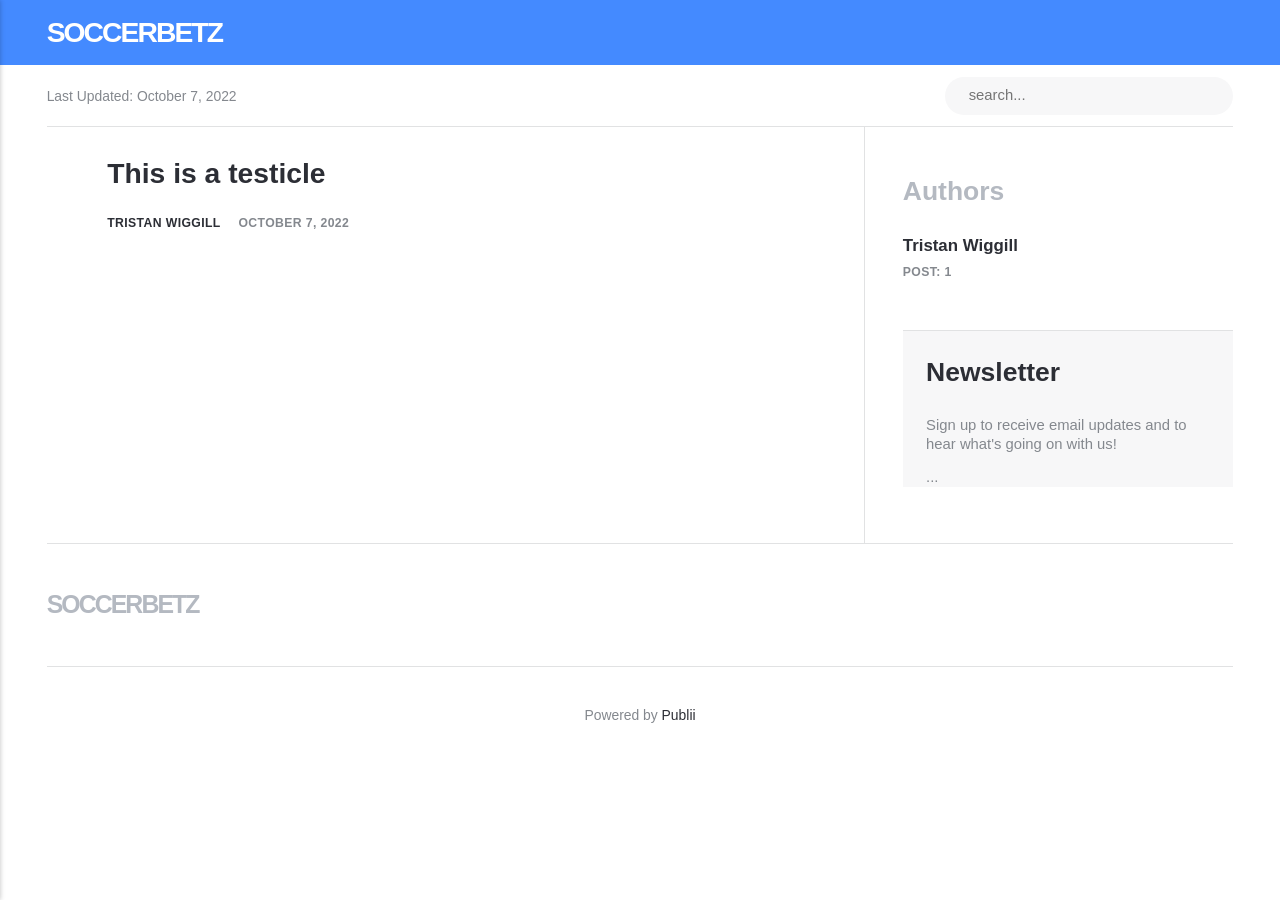
==== index.html @ fafe5017 "Updated from Publii" ====
<!DOCTYPE html><html lang="en-gb"><head><meta charset="utf-8"><meta http-equiv="X-UA-Compatible" content="IE=edge"><meta name="viewport" content="width=device-width,initial-scale=1"><title>Soccerbetz</title><meta name="generator" content="Publii Open-Source CMS for Static Site"><link rel="canonical" href="https://soccerbetz.github.io/gh-pages/"><link rel="alternate" type="application/atom+xml" href="https://soccerbetz.github.io/gh-pages/feed.xml"><link rel="alternate" type="application/json" href="https://soccerbetz.github.io/gh-pages/feed.json"><meta property="og:title" content="Soccerbetz"><meta property="og:site_name" content="Soccerbetz"><meta property="og:description" content=""><meta property="og:url" content="https://soccerbetz.github.io/gh-pages/"><meta property="og:type" content="website"><style>:root{--body-font:-apple-system,BlinkMacSystemFont,"Segoe UI",Roboto,Oxygen,Ubuntu,Cantarell,"Fira Sans","Droid Sans","Helvetica Neue",Arial,sans-serif,"Apple Color Emoji","Segoe UI Emoji","Segoe UI Symbol";--heading-font:var(--body-font);--post-entry-font:var(--body-font);--logo-font:var(--body-font);--menu-font:var(--body-font)}</style><link rel="stylesheet" href="https://soccerbetz.github.io/gh-pages/assets/css/style.css?v=c155d42c59073d84d726a52edc52b04d"><script type="application/ld+json">{"@context":"http://schema.org","@type":"Organization","name":"Soccerbetz","url":"https://soccerbetz.github.io/gh-pages/"}</script></head><body><header class="topbar" id="js-header"><div class="topbar__inner"><a class="logo" href="https://soccerbetz.github.io/gh-pages/">Soccerbetz</a><nav class="navbar"><button class="navbar__toggle" aria-label="Menu" aria-haspopup="true" aria-expanded="false"><span class="navbar__toggle-box"><span class="navbar__toggle-inner">Menu</span></span></button><ul class="navbar__menu"></ul></nav></div></header><div class="content"><div class="infobar"><div class="infobar__update">Last Updated: <time datetime="2022-10-07T17:36">October 7, 2022</time></div><div class="infobar__search"><form action="https://soccerbetz.github.io/gh-pages/search.html"><input type="search" name="q" placeholder="search..." aria-label="Search input"> <button type="submit" aria-label="Submit"><svg role="presentation" focusable="false" width="15px" height="14px"><use xlink:href="https://soccerbetz.github.io/gh-pages/assets/svg/svg-map.svg#search"/></svg></button></form></div></div><main class="main l-grid l-grid--2col-1-4"><article class="c-card"><div class="c-card__wrapper"><header class="u-header"><h1 class="c-card__title"><a href="https://soccerbetz.github.io/gh-pages/this-is-a-testicle.html">This is a testicle</a></h1><div class="u-header__meta u-small"><div><a href="https://soccerbetz.github.io/gh-pages/authors/tristan-wiggill/" title="Tristan Wiggill">Tristan Wiggill</a> <time datetime="2022-10-07T17:09">October 7, 2022</time></div></div></header></div></article></main><div class="sidebar"><section class="box authors"><h3 class="box__title">Authors</h3><ul class="authors__cotainer"><li class="authors__item"><div><a href="https://soccerbetz.github.io/gh-pages/authors/tristan-wiggill/" class="authors__title">Tristan Wiggill</a> <span class="u-small">Post: 1</span></div></li></ul></section><section class="newsletter box box--gray"><h3 class="box__title">Newsletter</h3><p class="newsletter__description">Sign up to receive email updates and to hear what's going on with us!</p><form>...</form></section></div><footer class="footer"><a class="footer__logo" href="https://soccerbetz.github.io/gh-pages/">Soccerbetz</a><nav><ul class="footer__nav"></ul></nav><div class="footer__copyright">Powered by <a href="https://getpublii.com" target="_blank" rel="nofollow noopener">Publii</a></div></footer></div><script>window.publiiThemeMenuConfig = {    
        mobileMenuMode: 'sidebar',
        animationSpeed: 300,
        submenuWidth: 'auto',
        doubleClickTime: 500,
        mobileMenuExpandableSubmenus: true, 
        relatedContainerForOverlayMenuSelector: '.navbar',
   };</script><script defer="defer" src="https://soccerbetz.github.io/gh-pages/assets/js/scripts.min.js?v=3dc768003cc6d66c9e7bf0904e71d3e8"></script><script>var images = document.querySelectorAll('img[loading]');

      for (var i = 0; i < images.length; i++) {
         if (images[i].complete) {
               images[i].classList.add('is-loaded');
         } else {
               images[i].addEventListener('load', function () {
                  this.classList.add('is-loaded');
               }, false);
         }
      }</script></body></html>
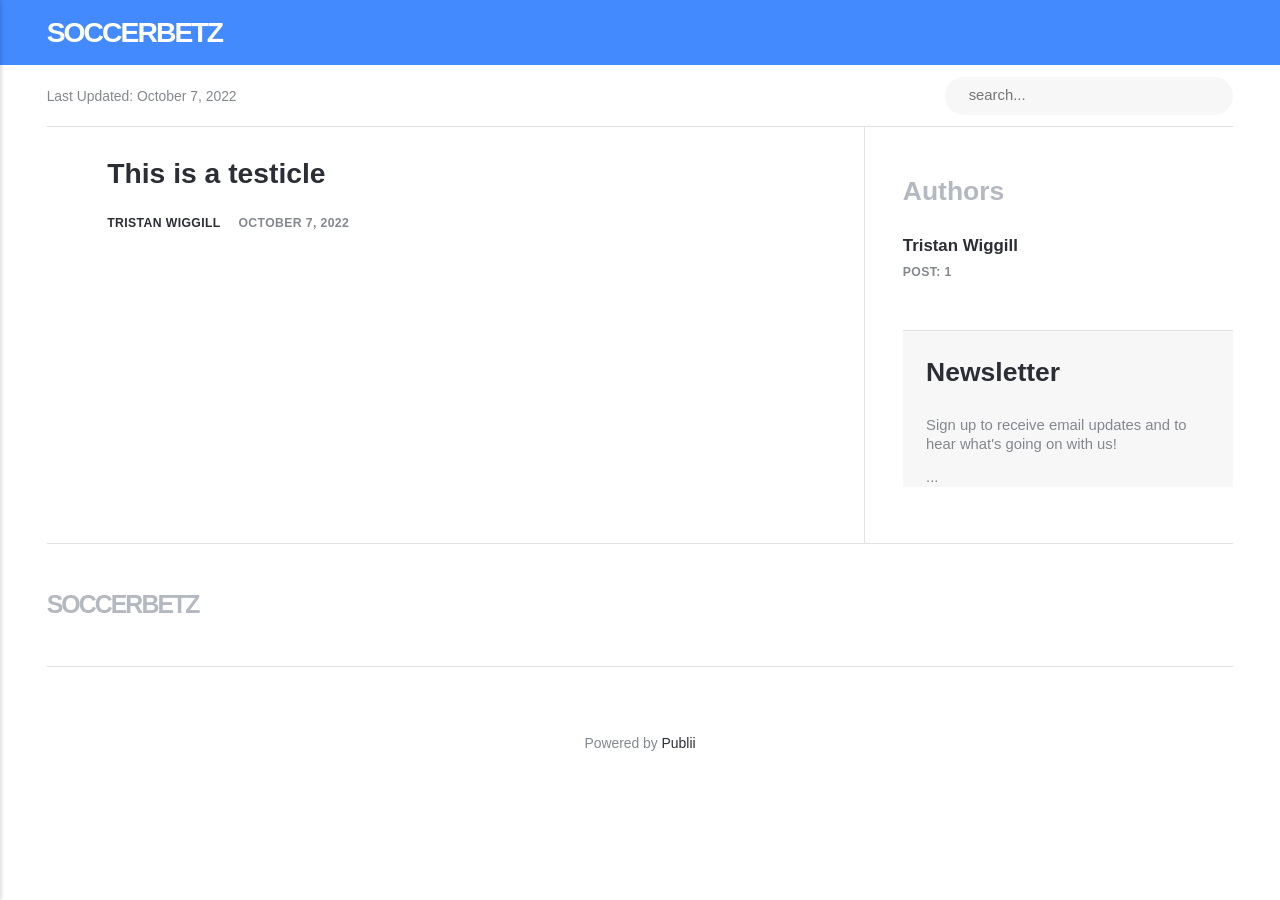
==== commit ee31594b: "Updated from Publii" ====
--- a/index.html
+++ b/index.html
@@ -1,4 +1,4 @@
-<!DOCTYPE html><html lang="en-gb"><head><meta charset="utf-8"><meta http-equiv="X-UA-Compatible" content="IE=edge"><meta name="viewport" content="width=device-width,initial-scale=1"><title>Soccerbetz</title><meta name="generator" content="Publii Open-Source CMS for Static Site"><link rel="canonical" href="https://soccerbetz.github.io/gh-pages/"><link rel="alternate" type="application/atom+xml" href="https://soccerbetz.github.io/gh-pages/feed.xml"><link rel="alternate" type="application/json" href="https://soccerbetz.github.io/gh-pages/feed.json"><meta property="og:title" content="Soccerbetz"><meta property="og:site_name" content="Soccerbetz"><meta property="og:description" content=""><meta property="og:url" content="https://soccerbetz.github.io/gh-pages/"><meta property="og:type" content="website"><style>:root{--body-font:-apple-system,BlinkMacSystemFont,"Segoe UI",Roboto,Oxygen,Ubuntu,Cantarell,"Fira Sans","Droid Sans","Helvetica Neue",Arial,sans-serif,"Apple Color Emoji","Segoe UI Emoji","Segoe UI Symbol";--heading-font:var(--body-font);--post-entry-font:var(--body-font);--logo-font:var(--body-font);--menu-font:var(--body-font)}</style><link rel="stylesheet" href="https://soccerbetz.github.io/gh-pages/assets/css/style.css?v=c155d42c59073d84d726a52edc52b04d"><script type="application/ld+json">{"@context":"http://schema.org","@type":"Organization","name":"Soccerbetz","url":"https://soccerbetz.github.io/gh-pages/"}</script></head><body><header class="topbar" id="js-header"><div class="topbar__inner"><a class="logo" href="https://soccerbetz.github.io/gh-pages/">Soccerbetz</a><nav class="navbar"><button class="navbar__toggle" aria-label="Menu" aria-haspopup="true" aria-expanded="false"><span class="navbar__toggle-box"><span class="navbar__toggle-inner">Menu</span></span></button><ul class="navbar__menu"></ul></nav></div></header><div class="content"><div class="infobar"><div class="infobar__update">Last Updated: <time datetime="2022-10-07T17:36">October 7, 2022</time></div><div class="infobar__search"><form action="https://soccerbetz.github.io/gh-pages/search.html"><input type="search" name="q" placeholder="search..." aria-label="Search input"> <button type="submit" aria-label="Submit"><svg role="presentation" focusable="false" width="15px" height="14px"><use xlink:href="https://soccerbetz.github.io/gh-pages/assets/svg/svg-map.svg#search"/></svg></button></form></div></div><main class="main l-grid l-grid--2col-1-4"><article class="c-card"><div class="c-card__wrapper"><header class="u-header"><h1 class="c-card__title"><a href="https://soccerbetz.github.io/gh-pages/this-is-a-testicle.html">This is a testicle</a></h1><div class="u-header__meta u-small"><div><a href="https://soccerbetz.github.io/gh-pages/authors/tristan-wiggill/" title="Tristan Wiggill">Tristan Wiggill</a> <time datetime="2022-10-07T17:09">October 7, 2022</time></div></div></header></div></article></main><div class="sidebar"><section class="box authors"><h3 class="box__title">Authors</h3><ul class="authors__cotainer"><li class="authors__item"><div><a href="https://soccerbetz.github.io/gh-pages/authors/tristan-wiggill/" class="authors__title">Tristan Wiggill</a> <span class="u-small">Post: 1</span></div></li></ul></section><section class="newsletter box box--gray"><h3 class="box__title">Newsletter</h3><p class="newsletter__description">Sign up to receive email updates and to hear what's going on with us!</p><form>...</form></section></div><footer class="footer"><a class="footer__logo" href="https://soccerbetz.github.io/gh-pages/">Soccerbetz</a><nav><ul class="footer__nav"></ul></nav><div class="footer__copyright">Powered by <a href="https://getpublii.com" target="_blank" rel="nofollow noopener">Publii</a></div></footer></div><script>window.publiiThemeMenuConfig = {    
+<!DOCTYPE html><html lang="en-gb"><head><meta charset="utf-8"><meta http-equiv="X-UA-Compatible" content="IE=edge"><meta name="viewport" content="width=device-width,initial-scale=1"><title>Soccerbetz</title><meta name="generator" content="Publii Open-Source CMS for Static Site"><link rel="canonical" href="https://soccerbetz.github.io/gh-pages/"><link rel="alternate" type="application/atom+xml" href="https://soccerbetz.github.io/gh-pages/feed.xml"><link rel="alternate" type="application/json" href="https://soccerbetz.github.io/gh-pages/feed.json"><meta property="og:title" content="Soccerbetz"><meta property="og:site_name" content="Soccerbetz"><meta property="og:description" content=""><meta property="og:url" content="https://soccerbetz.github.io/gh-pages/"><meta property="og:type" content="website"><style>:root{--body-font:-apple-system,BlinkMacSystemFont,"Segoe UI",Roboto,Oxygen,Ubuntu,Cantarell,"Fira Sans","Droid Sans","Helvetica Neue",Arial,sans-serif,"Apple Color Emoji","Segoe UI Emoji","Segoe UI Symbol";--heading-font:var(--body-font);--post-entry-font:var(--body-font);--logo-font:var(--body-font);--menu-font:var(--body-font)}</style><link rel="stylesheet" href="https://soccerbetz.github.io/gh-pages/assets/css/style.css?v=c155d42c59073d84d726a52edc52b04d"><script type="application/ld+json">{"@context":"http://schema.org","@type":"Organization","name":"Soccerbetz","url":"https://soccerbetz.github.io/gh-pages/"}</script></head><body><header class="topbar" id="js-header"><div class="topbar__inner"><a class="logo" href="https://soccerbetz.github.io/gh-pages/">Soccerbetz</a><nav class="navbar"><button class="navbar__toggle" aria-label="Menu" aria-haspopup="true" aria-expanded="false"><span class="navbar__toggle-box"><span class="navbar__toggle-inner">Menu</span></span></button><ul class="navbar__menu"></ul></nav></div></header><div class="content"><div class="infobar"><div class="infobar__update">Last Updated: <time datetime="2022-10-07T17:54">October 7, 2022</time></div><div class="infobar__search"><form action="https://soccerbetz.github.io/gh-pages/search.html"><input type="search" name="q" placeholder="search..." aria-label="Search input"> <button type="submit" aria-label="Submit"><svg role="presentation" focusable="false" width="15px" height="14px"><use xlink:href="https://soccerbetz.github.io/gh-pages/assets/svg/svg-map.svg#search"/></svg></button></form></div></div><main class="main l-grid l-grid--2col-1-4"><article class="c-card"><div class="c-card__wrapper"><header class="u-header"><h1 class="c-card__title"><a href="https://soccerbetz.github.io/gh-pages/this-is-a-testicle.html">This is a testicle</a></h1><div class="u-header__meta u-small"><div><a href="https://soccerbetz.github.io/gh-pages/authors/tristan-wiggill/" title="Tristan Wiggill">Tristan Wiggill</a> <time datetime="2022-10-07T17:09">October 7, 2022</time></div></div></header></div></article></main><div class="sidebar"><section class="box authors"><h3 class="box__title">Authors</h3><ul class="authors__cotainer"><li class="authors__item"><div><a href="https://soccerbetz.github.io/gh-pages/authors/tristan-wiggill/" class="authors__title">Tristan Wiggill</a> <span class="u-small">Post: 1</span></div></li></ul></section><section class="newsletter box box--gray"><h3 class="box__title">Newsletter</h3><p class="newsletter__description">Sign up to receive email updates and to hear what's going on with us!</p><form>...</form></section></div><footer class="footer"><a class="footer__logo" href="https://soccerbetz.github.io/gh-pages/">Soccerbetz</a><nav><ul class="footer__nav"></ul></nav><div class="footer__copyright"><p>Powered by <a href="https://getpublii.com" target="_blank" rel="nofollow noopener">Publii</a></p></div></footer></div><script>window.publiiThemeMenuConfig = {    
         mobileMenuMode: 'sidebar',
         animationSpeed: 300,
         submenuWidth: 'auto',
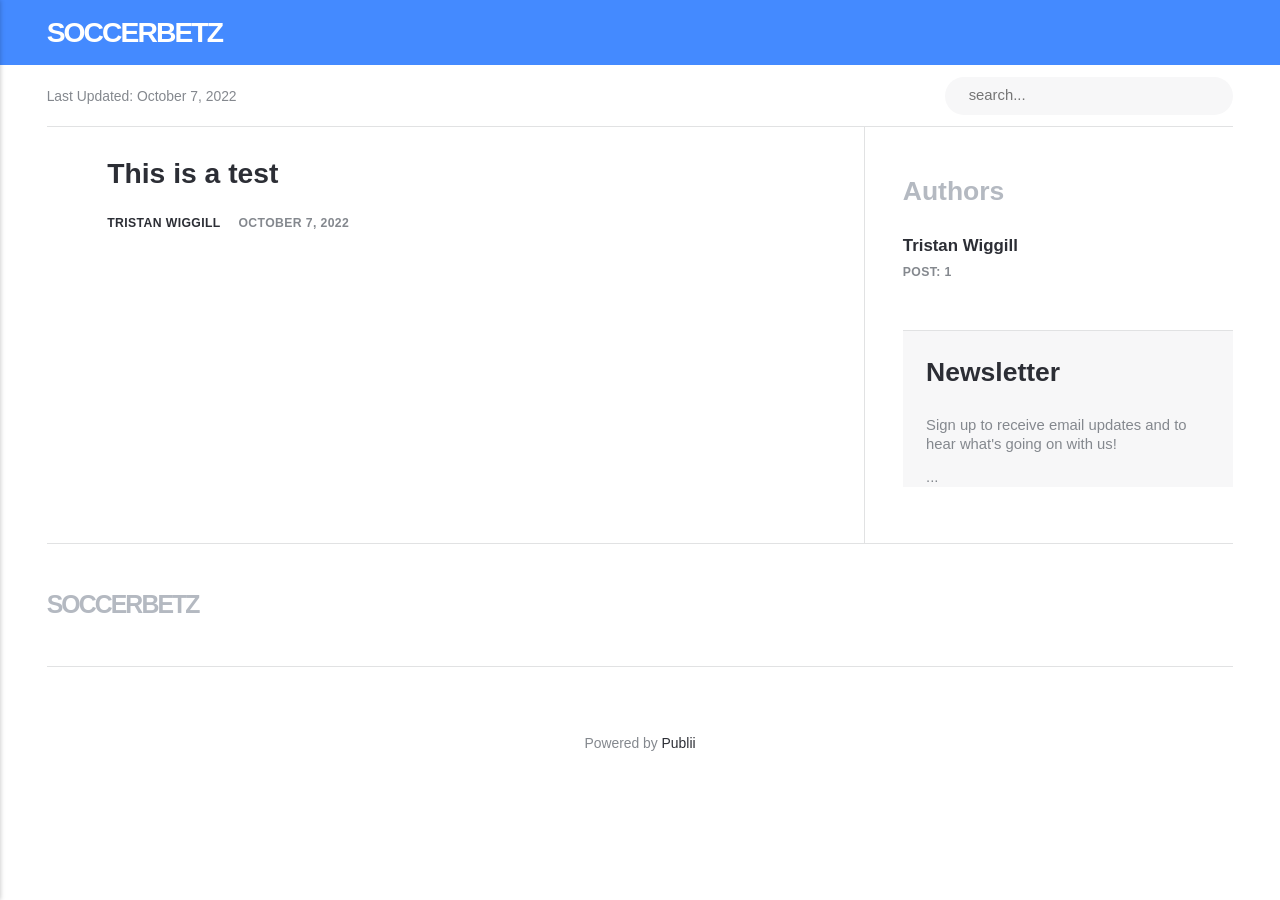
==== commit 033af6af: "Updated from Publii" ====
--- a/index.html
+++ b/index.html
@@ -1,4 +1,4 @@
-<!DOCTYPE html><html lang="en-gb"><head><meta charset="utf-8"><meta http-equiv="X-UA-Compatible" content="IE=edge"><meta name="viewport" content="width=device-width,initial-scale=1"><title>Soccerbetz</title><meta name="generator" content="Publii Open-Source CMS for Static Site"><link rel="canonical" href="https://soccerbetz.github.io/gh-pages/"><link rel="alternate" type="application/atom+xml" href="https://soccerbetz.github.io/gh-pages/feed.xml"><link rel="alternate" type="application/json" href="https://soccerbetz.github.io/gh-pages/feed.json"><meta property="og:title" content="Soccerbetz"><meta property="og:site_name" content="Soccerbetz"><meta property="og:description" content=""><meta property="og:url" content="https://soccerbetz.github.io/gh-pages/"><meta property="og:type" content="website"><style>:root{--body-font:-apple-system,BlinkMacSystemFont,"Segoe UI",Roboto,Oxygen,Ubuntu,Cantarell,"Fira Sans","Droid Sans","Helvetica Neue",Arial,sans-serif,"Apple Color Emoji","Segoe UI Emoji","Segoe UI Symbol";--heading-font:var(--body-font);--post-entry-font:var(--body-font);--logo-font:var(--body-font);--menu-font:var(--body-font)}</style><link rel="stylesheet" href="https://soccerbetz.github.io/gh-pages/assets/css/style.css?v=c155d42c59073d84d726a52edc52b04d"><script type="application/ld+json">{"@context":"http://schema.org","@type":"Organization","name":"Soccerbetz","url":"https://soccerbetz.github.io/gh-pages/"}</script></head><body><header class="topbar" id="js-header"><div class="topbar__inner"><a class="logo" href="https://soccerbetz.github.io/gh-pages/">Soccerbetz</a><nav class="navbar"><button class="navbar__toggle" aria-label="Menu" aria-haspopup="true" aria-expanded="false"><span class="navbar__toggle-box"><span class="navbar__toggle-inner">Menu</span></span></button><ul class="navbar__menu"></ul></nav></div></header><div class="content"><div class="infobar"><div class="infobar__update">Last Updated: <time datetime="2022-10-07T17:54">October 7, 2022</time></div><div class="infobar__search"><form action="https://soccerbetz.github.io/gh-pages/search.html"><input type="search" name="q" placeholder="search..." aria-label="Search input"> <button type="submit" aria-label="Submit"><svg role="presentation" focusable="false" width="15px" height="14px"><use xlink:href="https://soccerbetz.github.io/gh-pages/assets/svg/svg-map.svg#search"/></svg></button></form></div></div><main class="main l-grid l-grid--2col-1-4"><article class="c-card"><div class="c-card__wrapper"><header class="u-header"><h1 class="c-card__title"><a href="https://soccerbetz.github.io/gh-pages/this-is-a-testicle.html">This is a testicle</a></h1><div class="u-header__meta u-small"><div><a href="https://soccerbetz.github.io/gh-pages/authors/tristan-wiggill/" title="Tristan Wiggill">Tristan Wiggill</a> <time datetime="2022-10-07T17:09">October 7, 2022</time></div></div></header></div></article></main><div class="sidebar"><section class="box authors"><h3 class="box__title">Authors</h3><ul class="authors__cotainer"><li class="authors__item"><div><a href="https://soccerbetz.github.io/gh-pages/authors/tristan-wiggill/" class="authors__title">Tristan Wiggill</a> <span class="u-small">Post: 1</span></div></li></ul></section><section class="newsletter box box--gray"><h3 class="box__title">Newsletter</h3><p class="newsletter__description">Sign up to receive email updates and to hear what's going on with us!</p><form>...</form></section></div><footer class="footer"><a class="footer__logo" href="https://soccerbetz.github.io/gh-pages/">Soccerbetz</a><nav><ul class="footer__nav"></ul></nav><div class="footer__copyright"><p>Powered by <a href="https://getpublii.com" target="_blank" rel="nofollow noopener">Publii</a></p></div></footer></div><script>window.publiiThemeMenuConfig = {    
+<!DOCTYPE html><html lang="en-gb"><head><meta charset="utf-8"><meta http-equiv="X-UA-Compatible" content="IE=edge"><meta name="viewport" content="width=device-width,initial-scale=1"><title>Soccerbetz</title><meta name="generator" content="Publii Open-Source CMS for Static Site"><link rel="canonical" href="https://soccerbetz.github.io/gh-pages/"><link rel="alternate" type="application/atom+xml" href="https://soccerbetz.github.io/gh-pages/feed.xml"><link rel="alternate" type="application/json" href="https://soccerbetz.github.io/gh-pages/feed.json"><meta property="og:title" content="Soccerbetz"><meta property="og:site_name" content="Soccerbetz"><meta property="og:description" content=""><meta property="og:url" content="https://soccerbetz.github.io/gh-pages/"><meta property="og:type" content="website"><style>:root{--body-font:-apple-system,BlinkMacSystemFont,"Segoe UI",Roboto,Oxygen,Ubuntu,Cantarell,"Fira Sans","Droid Sans","Helvetica Neue",Arial,sans-serif,"Apple Color Emoji","Segoe UI Emoji","Segoe UI Symbol";--heading-font:var(--body-font);--post-entry-font:var(--body-font);--logo-font:var(--body-font);--menu-font:var(--body-font)}</style><link rel="stylesheet" href="https://soccerbetz.github.io/gh-pages/assets/css/style.css?v=c155d42c59073d84d726a52edc52b04d"><script type="application/ld+json">{"@context":"http://schema.org","@type":"Organization","name":"Soccerbetz","url":"https://soccerbetz.github.io/gh-pages/"}</script></head><body><header class="topbar" id="js-header"><div class="topbar__inner"><a class="logo" href="https://soccerbetz.github.io/gh-pages/">Soccerbetz</a><nav class="navbar"><button class="navbar__toggle" aria-label="Menu" aria-haspopup="true" aria-expanded="false"><span class="navbar__toggle-box"><span class="navbar__toggle-inner">Menu</span></span></button><ul class="navbar__menu"></ul></nav></div></header><div class="content"><div class="infobar"><div class="infobar__update">Last Updated: <time datetime="2022-10-07T21:10">October 7, 2022</time></div><div class="infobar__search"><form action="https://soccerbetz.github.io/gh-pages/search.html"><input type="search" name="q" placeholder="search..." aria-label="Search input"> <button type="submit" aria-label="Submit"><svg role="presentation" focusable="false" width="15px" height="14px"><use xlink:href="https://soccerbetz.github.io/gh-pages/assets/svg/svg-map.svg#search"/></svg></button></form></div></div><main class="main l-grid l-grid--2col-1-4"><article class="c-card"><div class="c-card__wrapper"><header class="u-header"><h1 class="c-card__title"><a href="https://soccerbetz.github.io/gh-pages/this-is-a-testicle/">This is a test</a></h1><div class="u-header__meta u-small"><div><a href="https://soccerbetz.github.io/gh-pages/authors/tristan-wiggill/" title="Tristan Wiggill">Tristan Wiggill</a> <time datetime="2022-10-07T17:09">October 7, 2022</time></div></div></header></div></article></main><div class="sidebar"><section class="box authors"><h3 class="box__title">Authors</h3><ul class="authors__cotainer"><li class="authors__item"><div><a href="https://soccerbetz.github.io/gh-pages/authors/tristan-wiggill/" class="authors__title">Tristan Wiggill</a> <span class="u-small">Post: 1</span></div></li></ul></section><section class="newsletter box box--gray"><h3 class="box__title">Newsletter</h3><p class="newsletter__description">Sign up to receive email updates and to hear what's going on with us!</p><form>...</form></section></div><footer class="footer"><a class="footer__logo" href="https://soccerbetz.github.io/gh-pages/">Soccerbetz</a><nav><ul class="footer__nav"></ul></nav><div class="footer__copyright"><p>Powered by <a href="https://getpublii.com" target="_blank" rel="nofollow noopener">Publii</a></p></div></footer></div><script>window.publiiThemeMenuConfig = {    
         mobileMenuMode: 'sidebar',
         animationSpeed: 300,
         submenuWidth: 'auto',
